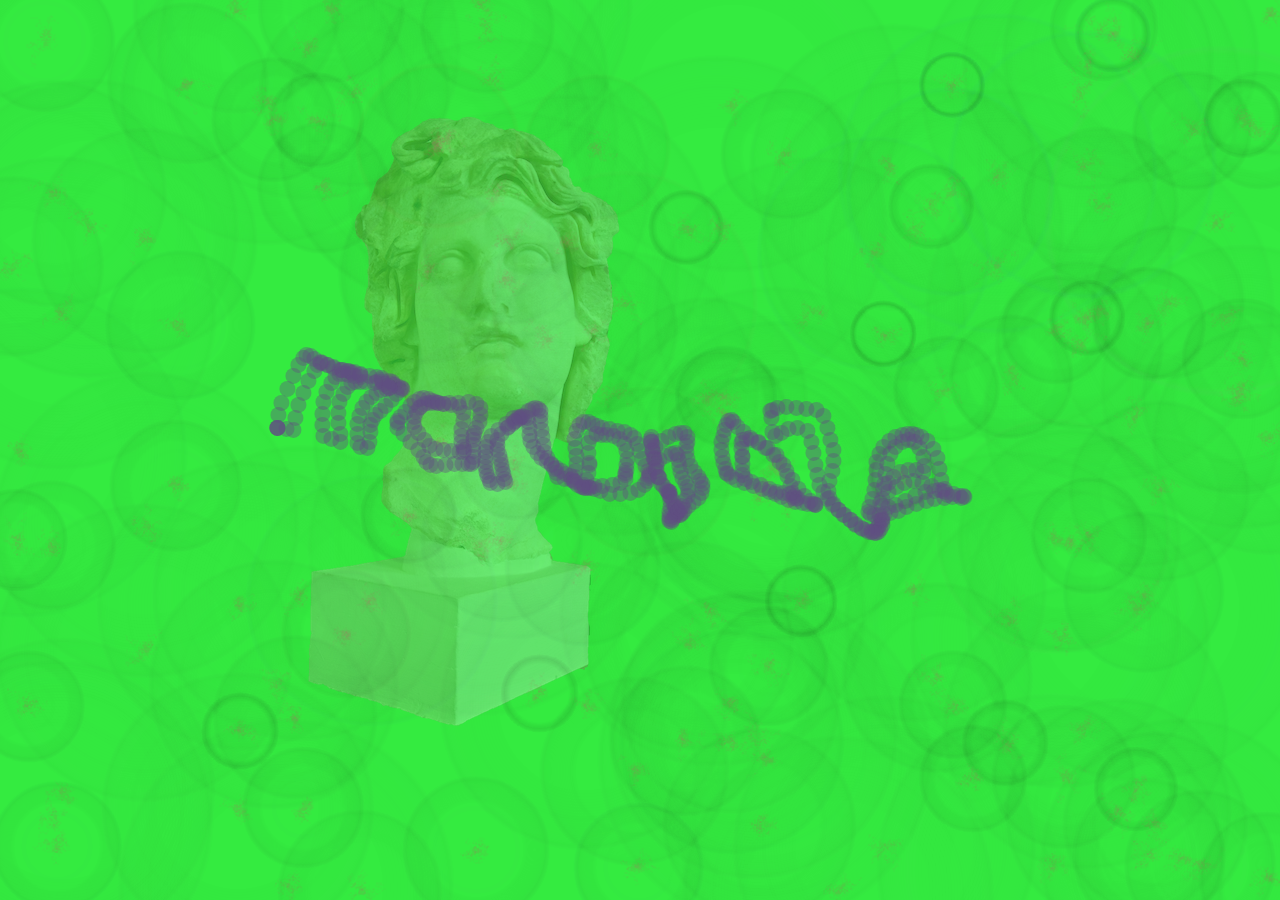
==== docs/monopole.html @ b2e1fdfb "A commit" ====
<!DOCTYPE html>
<html lang="en">
<head>
    <meta charset="UTF-8">
    <meta name="viewport" content="width=640px, initial-scale=1.0">
    <title>obs</title>
    <link rel="stylesheet" href="style.css">
    <script type="text/javascript" src="libs/p5.min.js"></script>
    <script src="monopole.js"></script>
</head>
<body>
    
</body>
</html>
---- docs/style.css ----
/* style.css */

html, body {
    height: 100%;
  }
  
  body {
    margin: 0;
    display: flex;
  
    /* This centers our sketch horizontally. */
    justify-content: center;
  
    /* This centers our sketch vertically. */
    align-items: center;
  }

  .card > .media {
    width: 320px;
    height: 170px;
  }

  canvas {
    position:fixed;
    left:0;
    top:0;
    width:100%;
    height:100%;
}
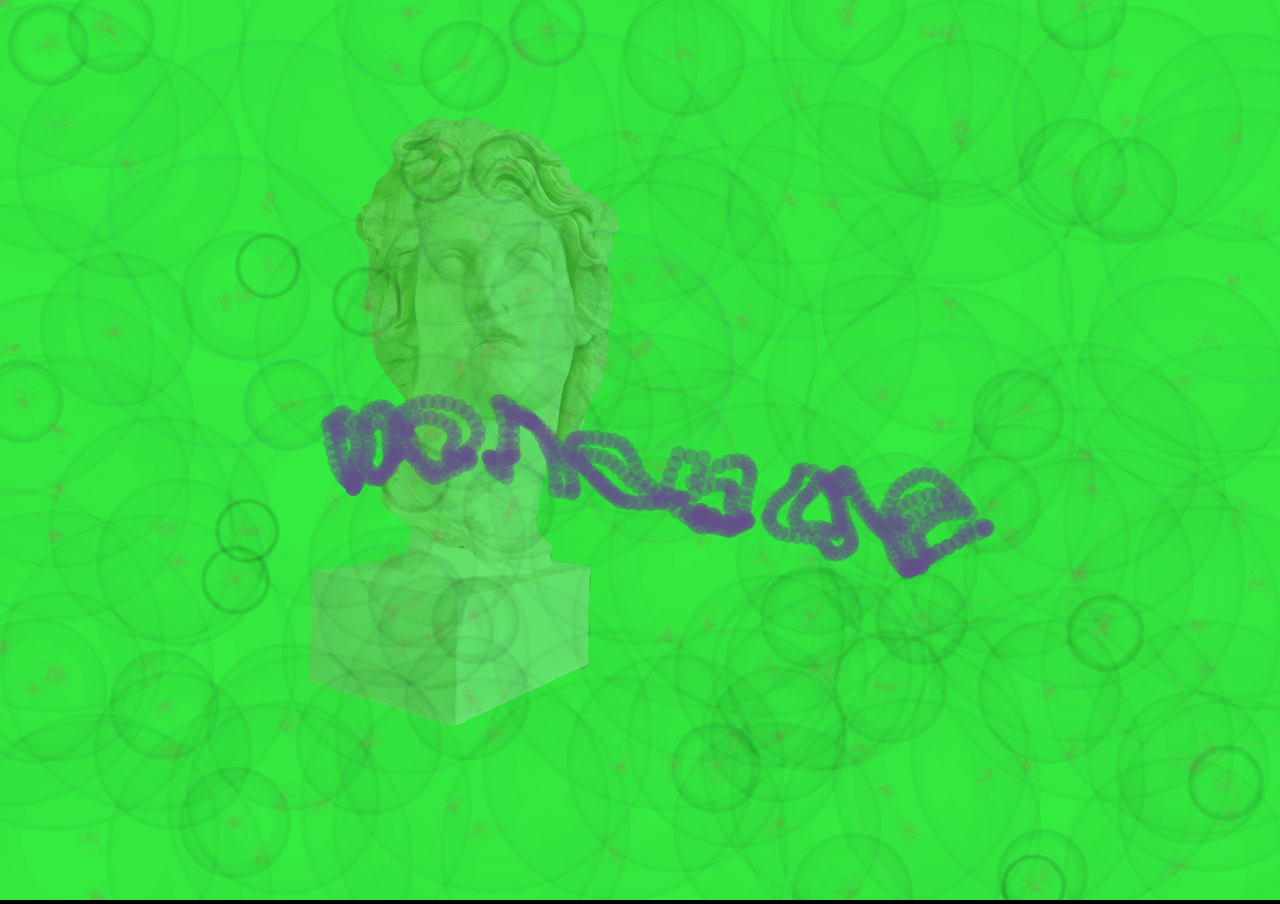
==== commit e0e661bd: "A commit" ====
--- a/docs/monopole.html
+++ b/docs/monopole.html
@@ -3,6 +3,9 @@
 <head>
     <meta charset="UTF-8">
     <meta name="viewport" content="width=640px, initial-scale=1.0">
+    <meta property="og:url" content="http://ruivieira.dev/monopole/monopole.html"/>
+    <meta property="og:title" content="monopole - Monopole" />
+    <meta property="og:image" content="http://ruivieira.dev/monopole/thumbs/monopole.png" />
     <title>obs</title>
     <link rel="stylesheet" href="style.css">
     <script type="text/javascript" src="libs/p5.min.js"></script>
--- a/docs/style.css
+++ b/docs/style.css
@@ -1,18 +1,17 @@
 /* style.css */
 
-html, body {
+html {
     height: 100%;
+    width: 100%;
+    margin: 0;
   }
   
   body {
+    width: 100%;
+    height: 100%;
     margin: 0;
-    display: flex;
-  
-    /* This centers our sketch horizontally. */
-    justify-content: center;
-  
-    /* This centers our sketch vertically. */
-    align-items: center;
+    display: block;  
+    background-color: black;
   }
 
   .card > .media {
@@ -20,10 +19,7 @@
     height: 170px;
   }
 
-  canvas {
-    position:fixed;
-    left:0;
-    top:0;
-    width:100%;
-    height:100%;
-}+  .p5Canvas {
+    width: 100%;
+    height: 100%;
+  }